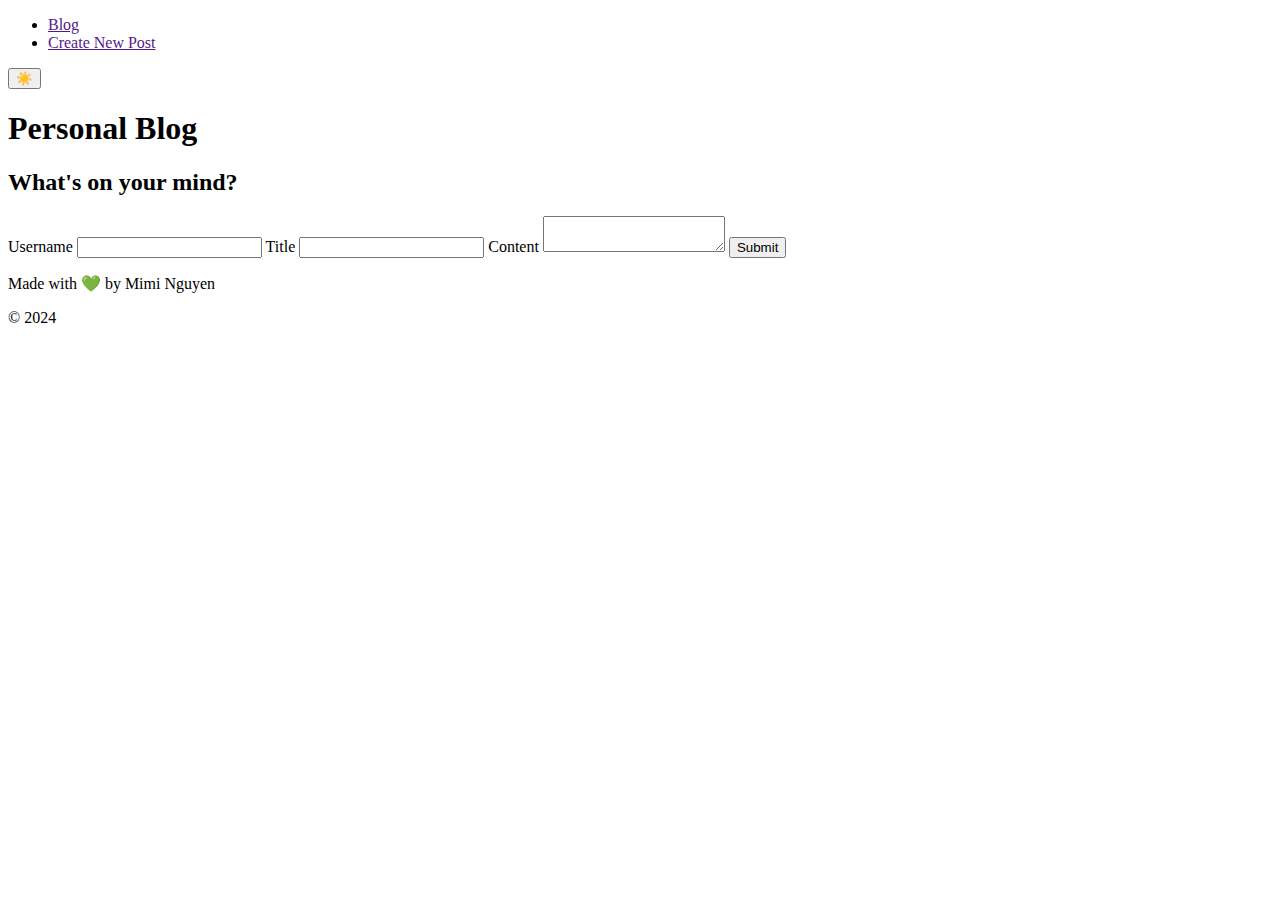
==== index.html @ 98b48931 "filled in the blog.html for a skeleton of the page" ====
<!DOCTYPE html>
<html lang="en">
<head>
    <meta charset="UTF-8">
    <meta name="viewport" content="width=device-width, initial-scale=1.0">
    <title>Personal Blog - New Post</title>
</head>
<body>
    <!-- create a header bar that has a nav bar and button for light/dark mode -->
    <header>
        <div id="navbar">
            <ul>
                <li><a href="">Blog</a></li>
                <li><a href="">Create New Post</a></li>
            </ul>
            <button id="light-mode">☀️</button>
        </div>
    </header>
    <!-- Create a div to carry the circle with the heading "Personal Blog" -->
    <div>
        <h1>Personal Blog</h1>
    </div>
    <!-- Creat main part of the page where the user can enter their thoughts for the day to be stored locally -->
    <main>
        <h2>What's on your mind?</h2>
        <form>
            <label for="username">Username</label>
            <input type="text" id="username">
            <label for="title">Title</label>
            <input type="text" id="title">
            <label for="content">Content</label>
            <textarea name="content" id="content"></textarea>
            <button id="submit">Submit</button>
        </form>
        
    </main>
    <!-- add a footer to the page -->
    <footer>
        <p>Made with 💚 by Mimi Nguyen</p>
        <p>&copy 2024</p>
    </footer>

    <!-- Need to link the script to the html -->
    <script src="assets/js/form.js"></script>
</body>
</html>
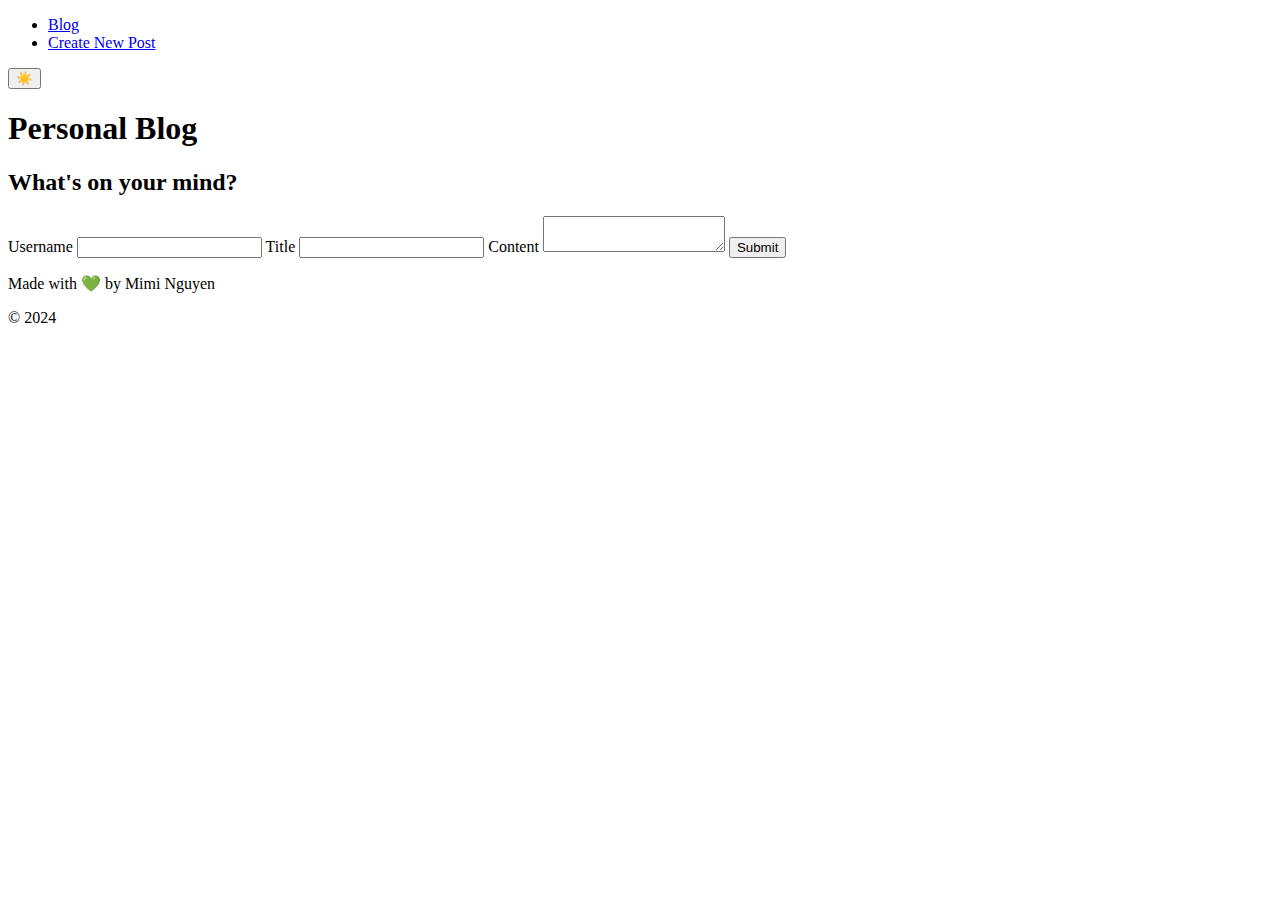
==== commit 1ca87322: "made sure the href linked to relevant pages" ====
--- a/index.html
+++ b/index.html
@@ -10,8 +10,8 @@
     <header>
         <div id="navbar">
             <ul>
-                <li><a href="">Blog</a></li>
-                <li><a href="">Create New Post</a></li>
+                <li><a href="blog.html">Blog</a></li>
+                <li><a href="index.html">Create New Post</a></li>
             </ul>
             <button id="light-mode">☀️</button>
         </div>
@@ -41,6 +41,7 @@
     </footer>
 
     <!-- Need to link the script to the html -->
+    <script src="assets/js/mode.js"></script>
     <script src="assets/js/form.js"></script>
 </body>
 </html>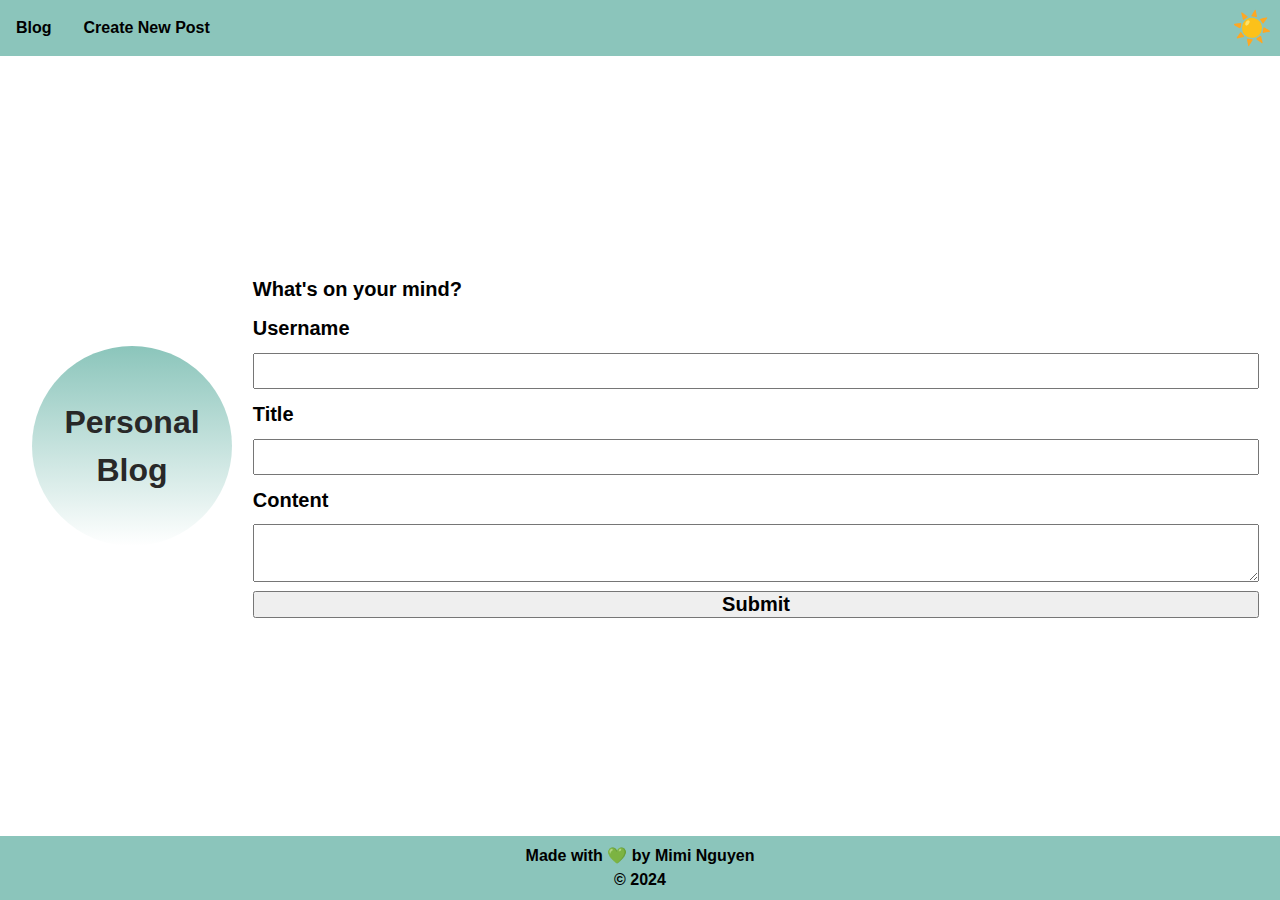
==== commit e78bc128: "styled the both of the pages, including light-mode and dark-mode" ====
--- a/index.html
+++ b/index.html
@@ -4,6 +4,8 @@
     <meta charset="UTF-8">
     <meta name="viewport" content="width=device-width, initial-scale=1.0">
     <title>Personal Blog - New Post</title>
+    <link rel="stylesheet" href="assets/css/reset.css">
+    <link rel="stylesheet" href="assets/css/styles.css">
 </head>
 <body>
     <!-- create a header bar that has a nav bar and button for light/dark mode -->
@@ -16,14 +18,13 @@
             <button id="light-mode">☀️</button>
         </div>
     </header>
-    <!-- Create a div to carry the circle with the heading "Personal Blog" -->
-    <div>
-        <h1>Personal Blog</h1>
-    </div>
+    
     <!-- Creat main part of the page where the user can enter their thoughts for the day to be stored locally -->
     <main>
-        <h2>What's on your mind?</h2>
+        <!-- Create a h1 to carry the circle with the heading "Personal Blog" -->
+        <h1>Personal Blog</h1>
         <form>
+            <h2>What's on your mind?</h2>
             <label for="username">Username</label>
             <input type="text" id="username">
             <label for="title">Title</label>
--- a/assets/css/styles.css
+++ b/assets/css/styles.css
@@ -0,0 +1,155 @@
+/* Introduce web application colour palette */
+:root {
+    --light0: #ffffff;
+    --light1: #8bc5bb;
+    --dark0: #121212;
+    --dark1: #282828;
+    --dark2: #3f3f3f;
+    
+}
+
+* {
+    font-family:'Segoe UI', Tahoma, Geneva, Verdana, sans-serif;
+}
+
+body {
+    display: flex;
+    flex-direction: column;
+}
+
+#navbar {
+    display: flex;
+    flex-direction: column;
+    background-color: var(--light1);
+    align-items: center;
+    color: var(--dark0);
+    }
+
+#navbar ul {
+    display: flex;
+    flex-direction: column;
+    justify-content: space-between;
+    align-items: center;
+    font-weight: bolder;
+}
+
+#light-mode {
+    background-color: inherit;
+    border: none;
+    font-size: 2rem;
+    padding: 0.5rem;
+}
+
+main {
+    display: flex;
+    flex-direction: column-reverse;
+    padding: 1rem;
+    flex-grow: 1;
+}
+
+footer {
+    padding: 0.5rem;
+    background-color: var(--light1);
+    text-align: center;
+    font-weight: bolder;
+}
+
+h1 {
+    display: flex;
+    text-align: center;
+    align-items: center;
+    align-self: center;
+    width: 12.5rem;
+    height: 12.5rem;
+    border-radius: 50%;
+    margin: 1rem;
+    background-image: linear-gradient(var(--light1), var(--light0));
+    color: var(--dark1);
+}
+
+form {
+    display: flex;
+    flex-direction: column;
+    flex-grow: 1;
+}
+
+form * {
+    margin: 0.3rem;
+    font-weight: bold;
+    font-size: 1.25em;
+}
+
+#blog {
+    font-size: 1.25em;
+    flex-grow: 1;
+}
+
+#blog div {
+    border: var(--dark2) 0.1rem solid;
+    margin: 1rem;
+    padding: 1rem;
+}
+
+span {
+    font-style: italic;
+}
+
+input {
+    padding: 0.3rem;
+}
+
+textarea {
+    padding: 0.3rem;
+    resize: vertical;
+}
+
+/* Use media query so when the page changes to a size larger than mobile, the following css blocks execute */
+@media screen and (min-width: 768px) {
+    /* make nav bar flow as a row instead of column */
+    #navbar {
+        flex-direction: row;
+    }
+
+    /* make links flow as a row and add a gap */
+    #navbar ul {
+        flex-direction: row;
+        gap: 2em;
+        margin: 1em;
+    }
+
+    /* push nav bar to the left side of the screen whilst keeping the light mode button on the right */
+    #light-mode {
+        margin-left: auto;
+    }
+
+    /* make each section flow as a row instead of a column */
+    main {
+        flex-direction: row;
+        align-items: center;
+    }
+}
+
+.dark p, .dark span, .dark label, .dark a {
+    color: var(--light0);
+}
+
+.dark input, .dark textarea {
+    background-color: var(--dark2);
+    color: #ffffff;
+}
+
+.dark h2 {
+    color: var(--light1);
+}
+
+.dark main {
+    background-color: var(--dark0);
+}
+
+.dark #navbar, .dark footer {
+    background-color: var(--dark2);
+}
+
+.dark #blog div {
+    background-color: var(--dark1);
+}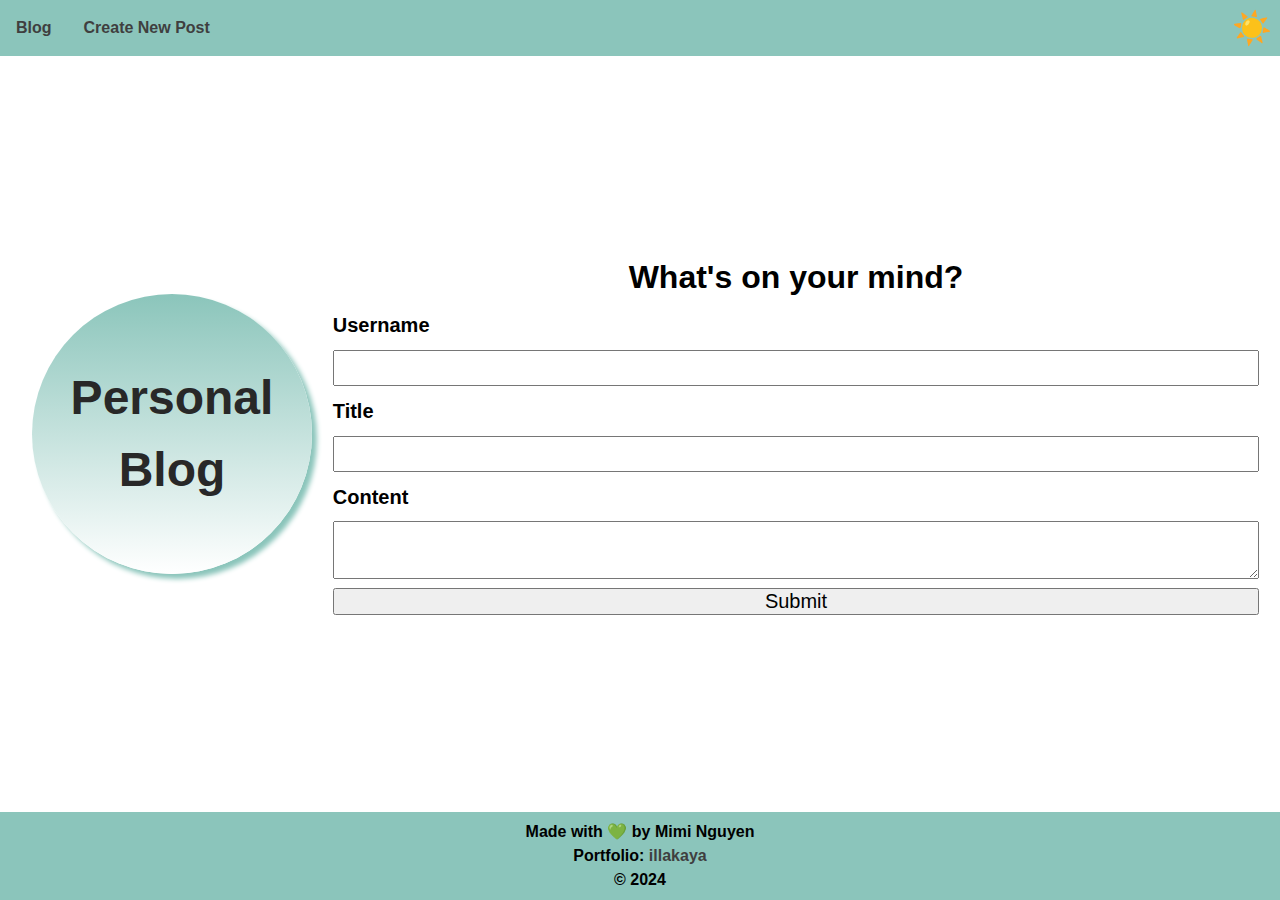
==== commit 2a52a5cb: "reordered the code so that it follows a logical structure" ====
--- a/index.html
+++ b/index.html
@@ -15,7 +15,7 @@
                 <li><a href="blog.html">Blog</a></li>
                 <li><a href="index.html">Create New Post</a></li>
             </ul>
-            <button id="light-mode">☀️</button>
+            <div><button id="light-mode">☀️</button></div>
         </div>
     </header>
     
@@ -38,6 +38,7 @@
     <!-- add a footer to the page -->
     <footer>
         <p>Made with 💚 by Mimi Nguyen</p>
+        <p>Portfolio: <a href="https://illakaya.github.io/Mimi-Nguyen-Portfolio/">illakaya</a></p>
         <p>&copy 2024</p>
     </footer>
 
--- a/assets/css/styles.css
+++ b/assets/css/styles.css
@@ -25,12 +25,17 @@
     color: var(--dark0);
     }
 
-#navbar ul {
+#navbar ul, #navbar div {
     display: flex;
     flex-direction: column;
     justify-content: space-between;
     align-items: center;
     font-weight: bolder;
+}
+
+
+#back {
+    padding: 0.5rem;
 }
 
 #light-mode {
@@ -47,24 +52,26 @@
     flex-grow: 1;
 }
 
+h1 {
+    display: flex;
+    text-align: center;
+    align-items: center;
+    align-self: center;
+    font-size: 3rem;
+    width: 17.5rem;
+    height: 17.5rem;
+    border-radius: 50%;
+    margin: 1rem;
+    background-image: linear-gradient(var(--light1), var(--light0));
+    color: var(--dark1);
+    box-shadow:  5px 5px 5px var(--light1);
+}
+
 footer {
     padding: 0.5rem;
     background-color: var(--light1);
     text-align: center;
     font-weight: bolder;
-}
-
-h1 {
-    display: flex;
-    text-align: center;
-    align-items: center;
-    align-self: center;
-    width: 12.5rem;
-    height: 12.5rem;
-    border-radius: 50%;
-    margin: 1rem;
-    background-image: linear-gradient(var(--light1), var(--light0));
-    color: var(--dark1);
 }
 
 form {
@@ -73,10 +80,27 @@
     flex-grow: 1;
 }
 
+form h2 {
+    font-size: 2rem;
+    text-align: center;
+}
+
 form * {
     margin: 0.3rem;
-    font-weight: bold;
     font-size: 1.25em;
+}
+
+label {
+    font-weight: bolder;
+}
+
+input {
+    padding: 0.3rem;
+}
+
+textarea {
+    padding: 0.3rem;
+    resize: vertical;
 }
 
 #blog {
@@ -94,13 +118,34 @@
     font-style: italic;
 }
 
-input {
-    padding: 0.3rem;
+
+.dark #navbar, .dark footer {
+    background-color: var(--dark2);
 }
 
-textarea {
-    padding: 0.3rem;
-    resize: vertical;
+.dark h2, .dark a {
+    color: var(--light1);
+}
+
+.dark a:hover {
+    color: var(--light0);
+}
+
+.dark main {
+    background-color: var(--dark0);
+}
+
+.dark p, .dark span, .dark label {
+    color: var(--light0);
+}
+
+.dark input, .dark textarea {
+    background-color: var(--dark2);
+    color: var(--light0);
+}
+
+.dark #blog div {
+    background-color: var(--dark1);
 }
 
 /* Use media query so when the page changes to a size larger than mobile, the following css blocks execute */
@@ -118,8 +163,10 @@
     }
 
     /* push nav bar to the left side of the screen whilst keeping the light mode button on the right */
-    #light-mode {
+    #navbar div {
+        flex-direction: row;
         margin-left: auto;
+
     }
 
     /* make each section flow as a row instead of a column */
@@ -128,28 +175,3 @@
         align-items: center;
     }
 }
-
-.dark p, .dark span, .dark label, .dark a {
-    color: var(--light0);
-}
-
-.dark input, .dark textarea {
-    background-color: var(--dark2);
-    color: #ffffff;
-}
-
-.dark h2 {
-    color: var(--light1);
-}
-
-.dark main {
-    background-color: var(--dark0);
-}
-
-.dark #navbar, .dark footer {
-    background-color: var(--dark2);
-}
-
-.dark #blog div {
-    background-color: var(--dark1);
-}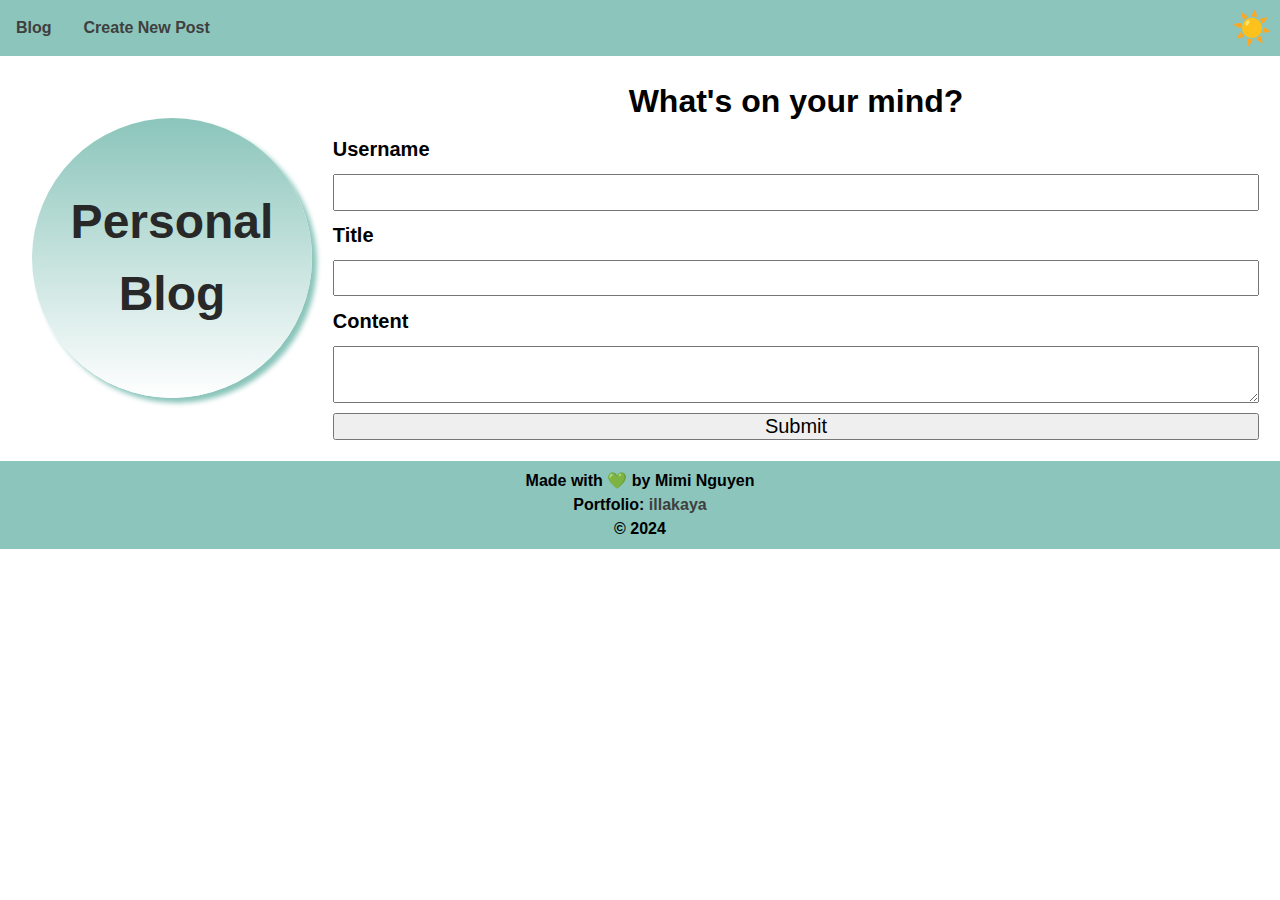
==== commit 14daa7cc: "commented on all the files about my thought process whilst coding" ====
--- a/index.html
+++ b/index.html
@@ -11,10 +11,12 @@
     <!-- create a header bar that has a nav bar and button for light/dark mode -->
     <header>
         <div id="navbar">
+            <!-- add links for easy navigation to either the blog posts or to create new posts -->
             <ul>
                 <li><a href="blog.html">Blog</a></li>
                 <li><a href="index.html">Create New Post</a></li>
             </ul>
+            <!-- add a light-mode button -->
             <div><button id="light-mode">☀️</button></div>
         </div>
     </header>
@@ -23,6 +25,7 @@
     <main>
         <!-- Create a h1 to carry the circle with the heading "Personal Blog" -->
         <h1>Personal Blog</h1>
+        <!-- create a form where users can enter their thoughts -->
         <form>
             <h2>What's on your mind?</h2>
             <label for="username">Username</label>
@@ -38,6 +41,7 @@
     <!-- add a footer to the page -->
     <footer>
         <p>Made with 💚 by Mimi Nguyen</p>
+        <!-- provide a link to the portfolio -->
         <p>Portfolio: <a href="https://illakaya.github.io/Mimi-Nguyen-Portfolio/">illakaya</a></p>
         <p>&copy 2024</p>
     </footer>
--- a/assets/css/styles.css
+++ b/assets/css/styles.css
@@ -8,15 +8,18 @@
     
 }
 
+/* set font to a bunch of sans-serif fonts */
 * {
     font-family:'Segoe UI', Tahoma, Geneva, Verdana, sans-serif;
 }
 
+/* made it display flex as I wanted the webpage to take the whole viewport rather than just taking up 50/75% of the viewport height */
 body {
     display: flex;
     flex-direction: column;
 }
 
+/* style navbar and made it display in a column when the screen size is small */
 #navbar {
     display: flex;
     flex-direction: column;
@@ -25,6 +28,7 @@
     color: var(--dark0);
     }
 
+/* styled both the unordered list and the right side div as flexboxes that will display under each other on a small screen */
 #navbar ul, #navbar div {
     display: flex;
     flex-direction: column;
@@ -33,11 +37,7 @@
     font-weight: bolder;
 }
 
-
-#back {
-    padding: 0.5rem;
-}
-
+/* styled the light-mode button to just look like the emoji */
 #light-mode {
     background-color: inherit;
     border: none;
@@ -45,13 +45,15 @@
     padding: 0.5rem;
 }
 
+/* converted to a flex box that will display as a column on a small screen */
 main {
     display: flex;
     flex-direction: column-reverse;
     padding: 1rem;
-    flex-grow: 1;
 }
 
+/* styled h1 as a circle, flexbox is used to align items and content to the center */
+/* circle is created using 50% border radius and the circle is colored using an image that is gradient from top to bottom */
 h1 {
     display: flex;
     text-align: center;
@@ -67,6 +69,7 @@
     box-shadow:  5px 5px 5px var(--light1);
 }
 
+/* style the footer */
 footer {
     padding: 0.5rem;
     background-color: var(--light1);
@@ -74,9 +77,11 @@
     font-weight: bolder;
 }
 
+/* styled the form */
 form {
     display: flex;
     flex-direction: column;
+    /* ensures that the inputs stretch across the page */
     flex-grow: 1;
 }
 
@@ -103,8 +108,10 @@
     resize: vertical;
 }
 
+/* styled each of the blog posts that are generated */
 #blog {
     font-size: 1.25em;
+    /* ensures that the blog posts stretch across the page */
     flex-grow: 1;
 }
 
@@ -118,7 +125,7 @@
     font-style: italic;
 }
 
-
+/* adjusts the colours of elements when dark-mode is toggled */
 .dark #navbar, .dark footer {
     background-color: var(--dark2);
 }
